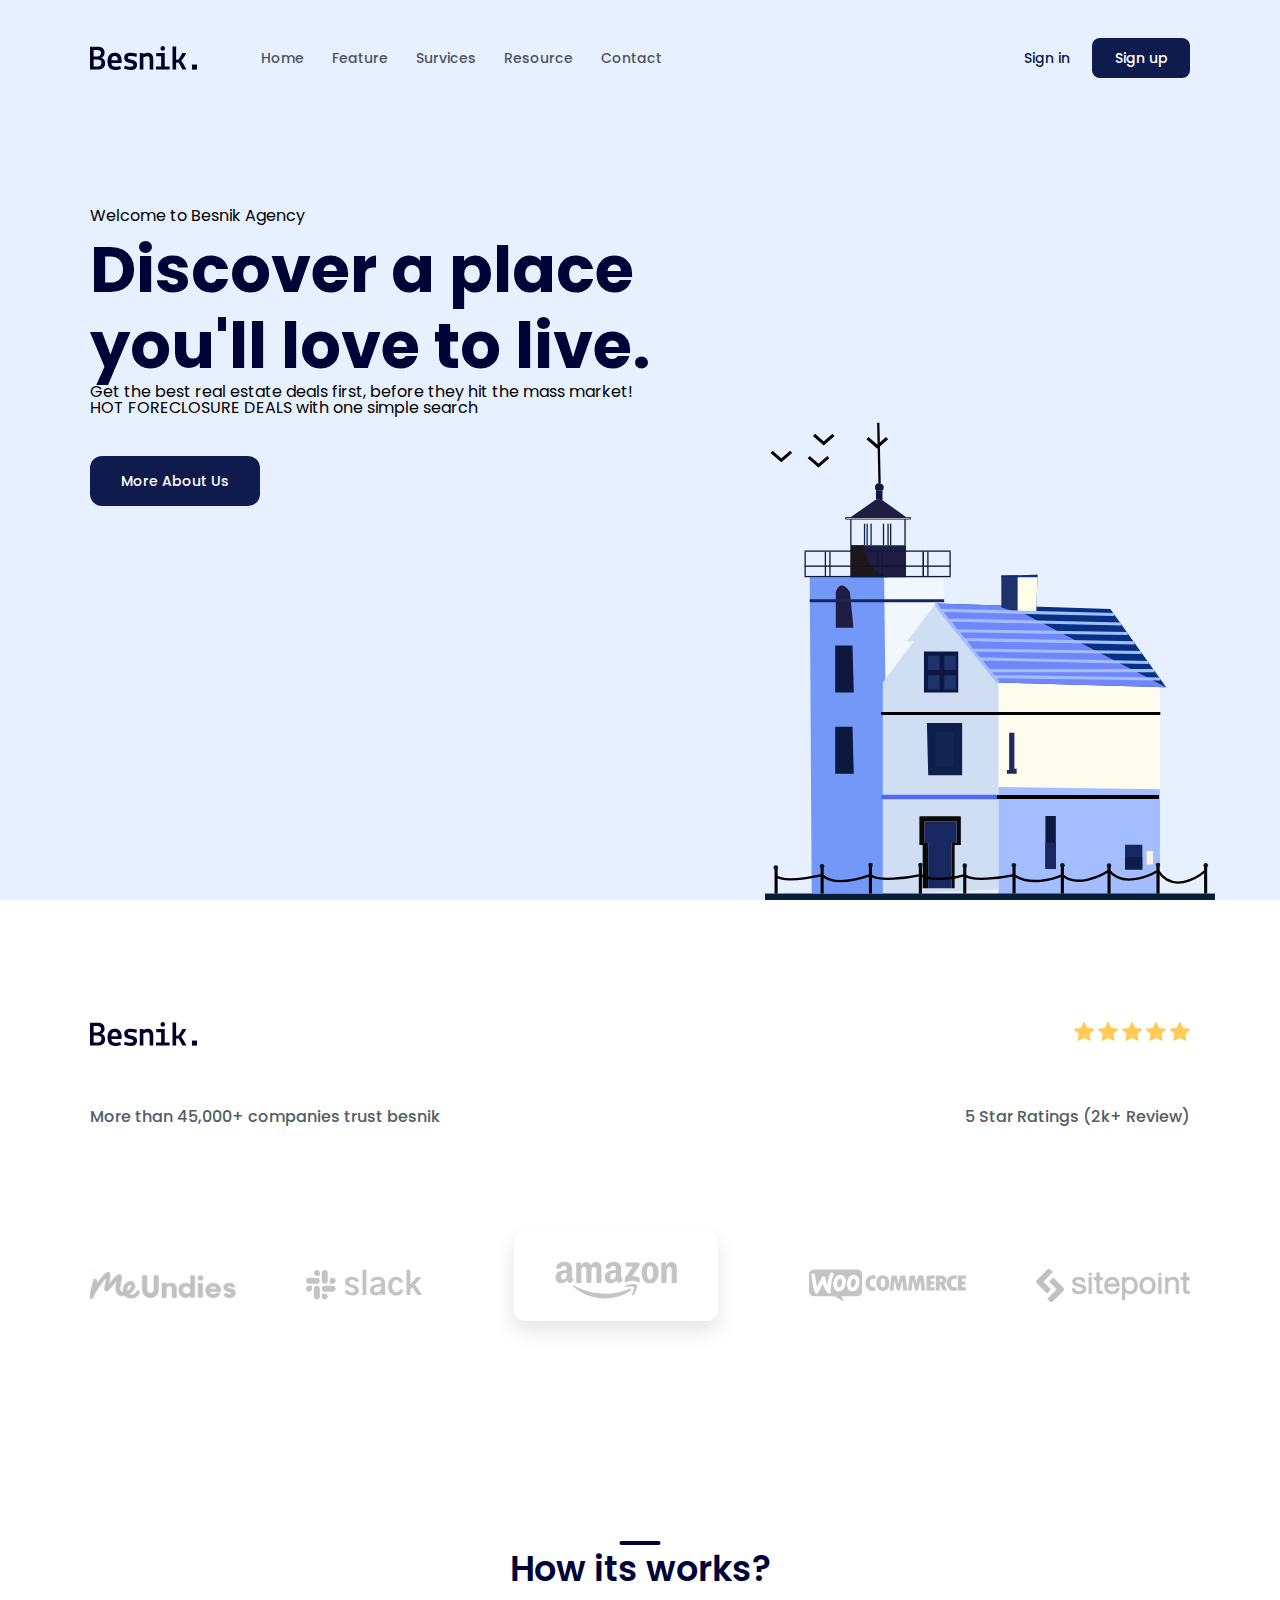
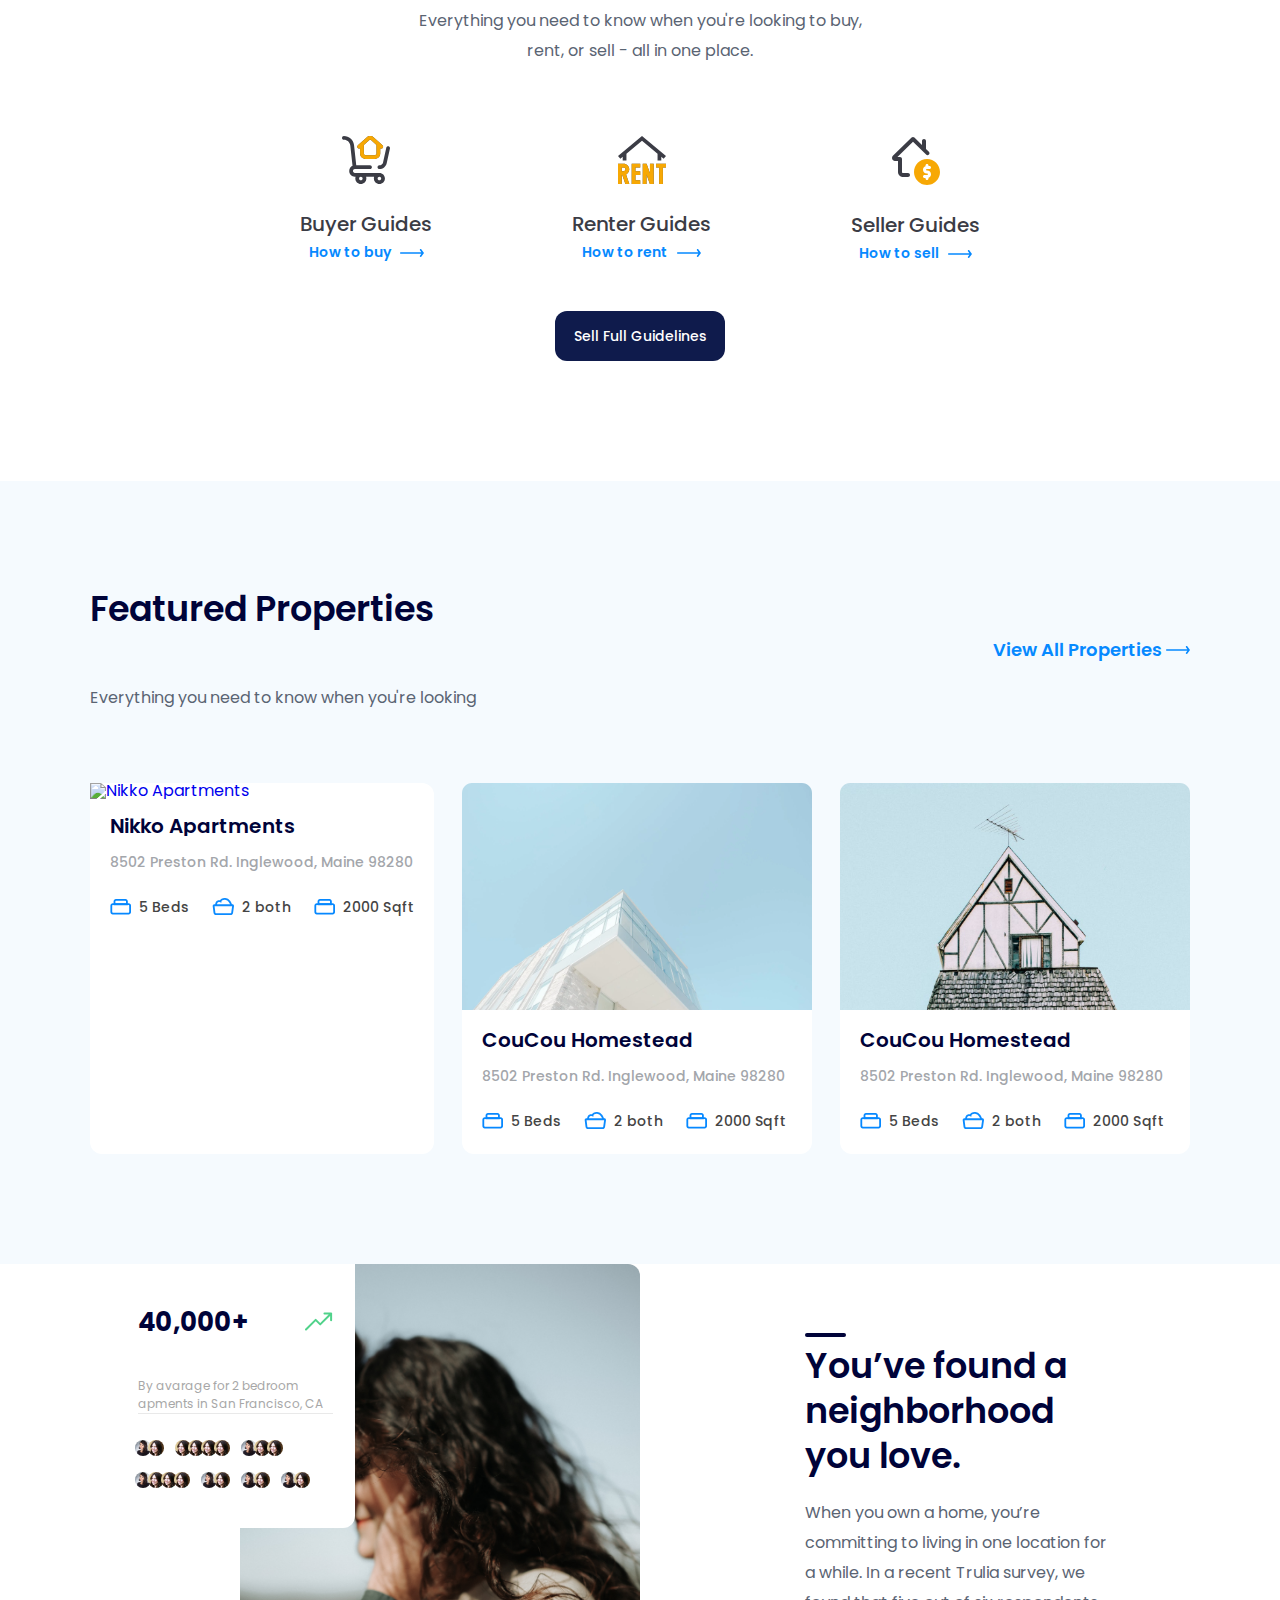
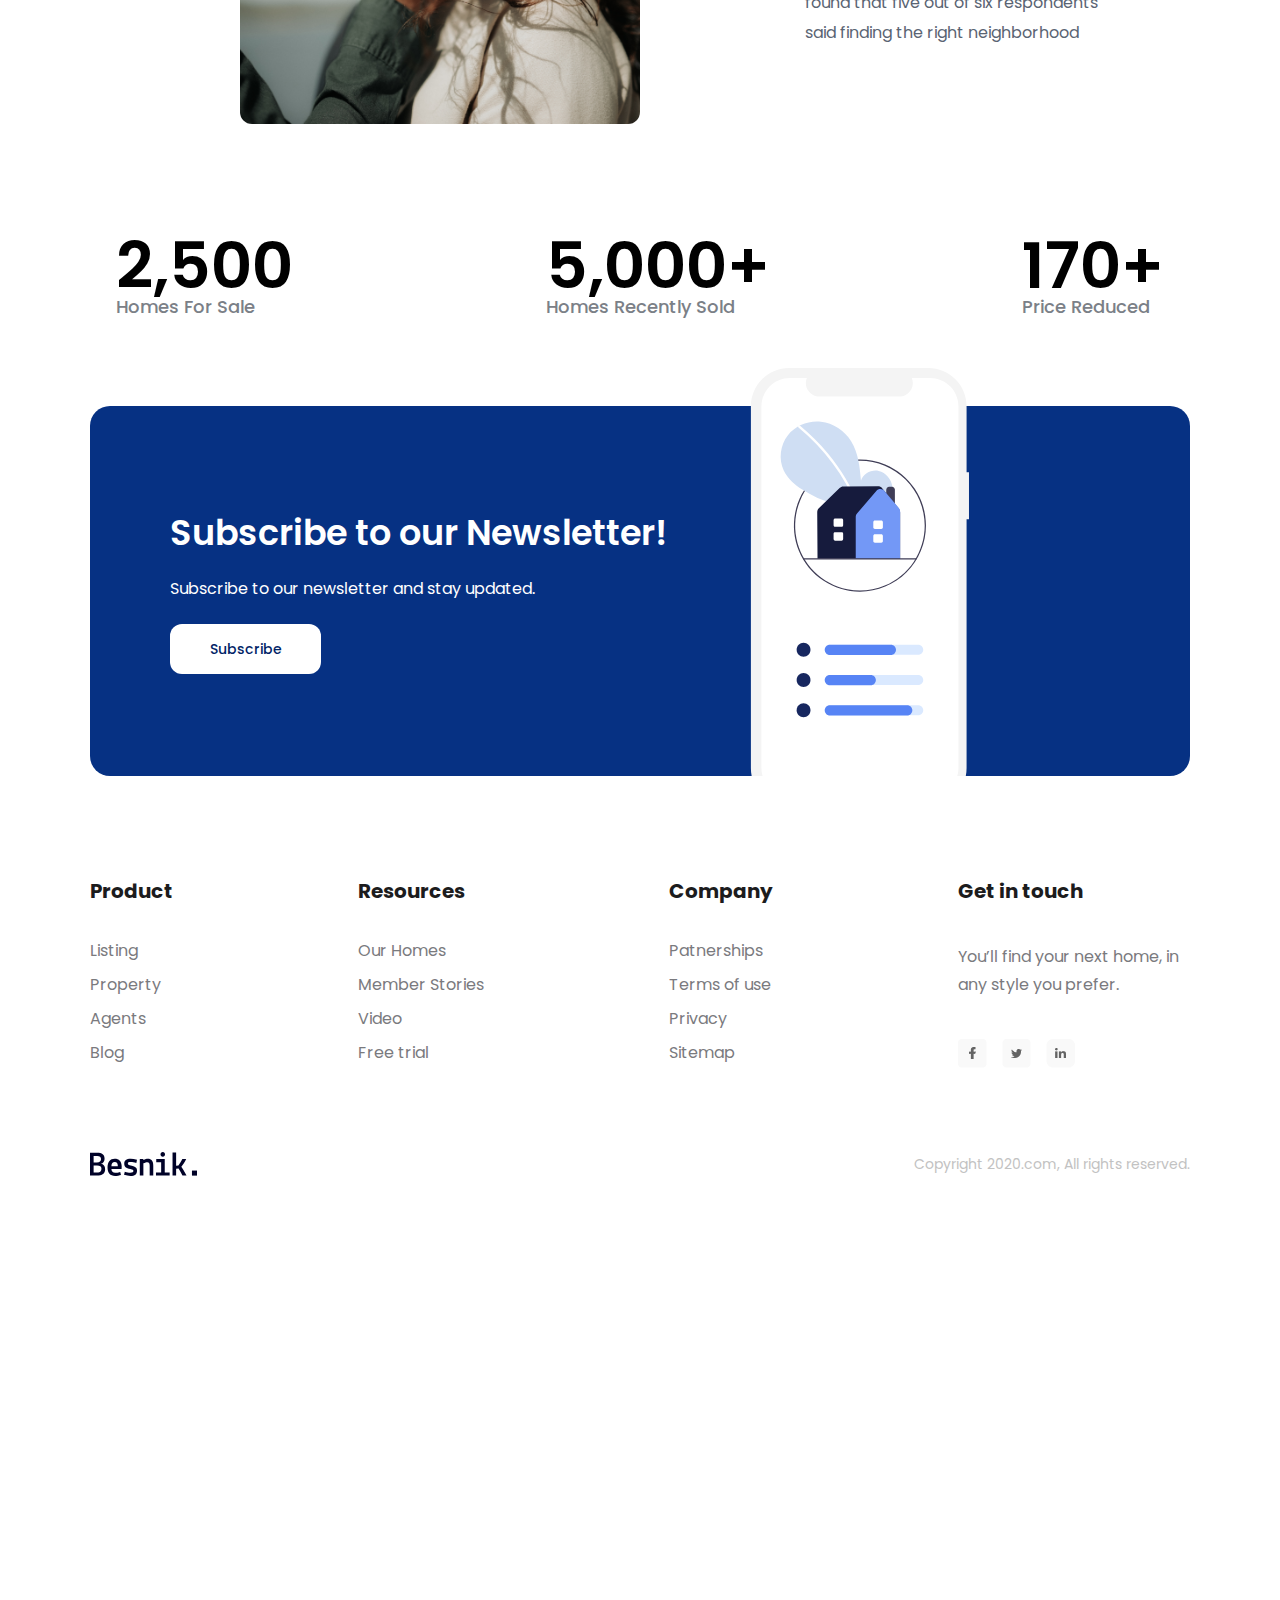
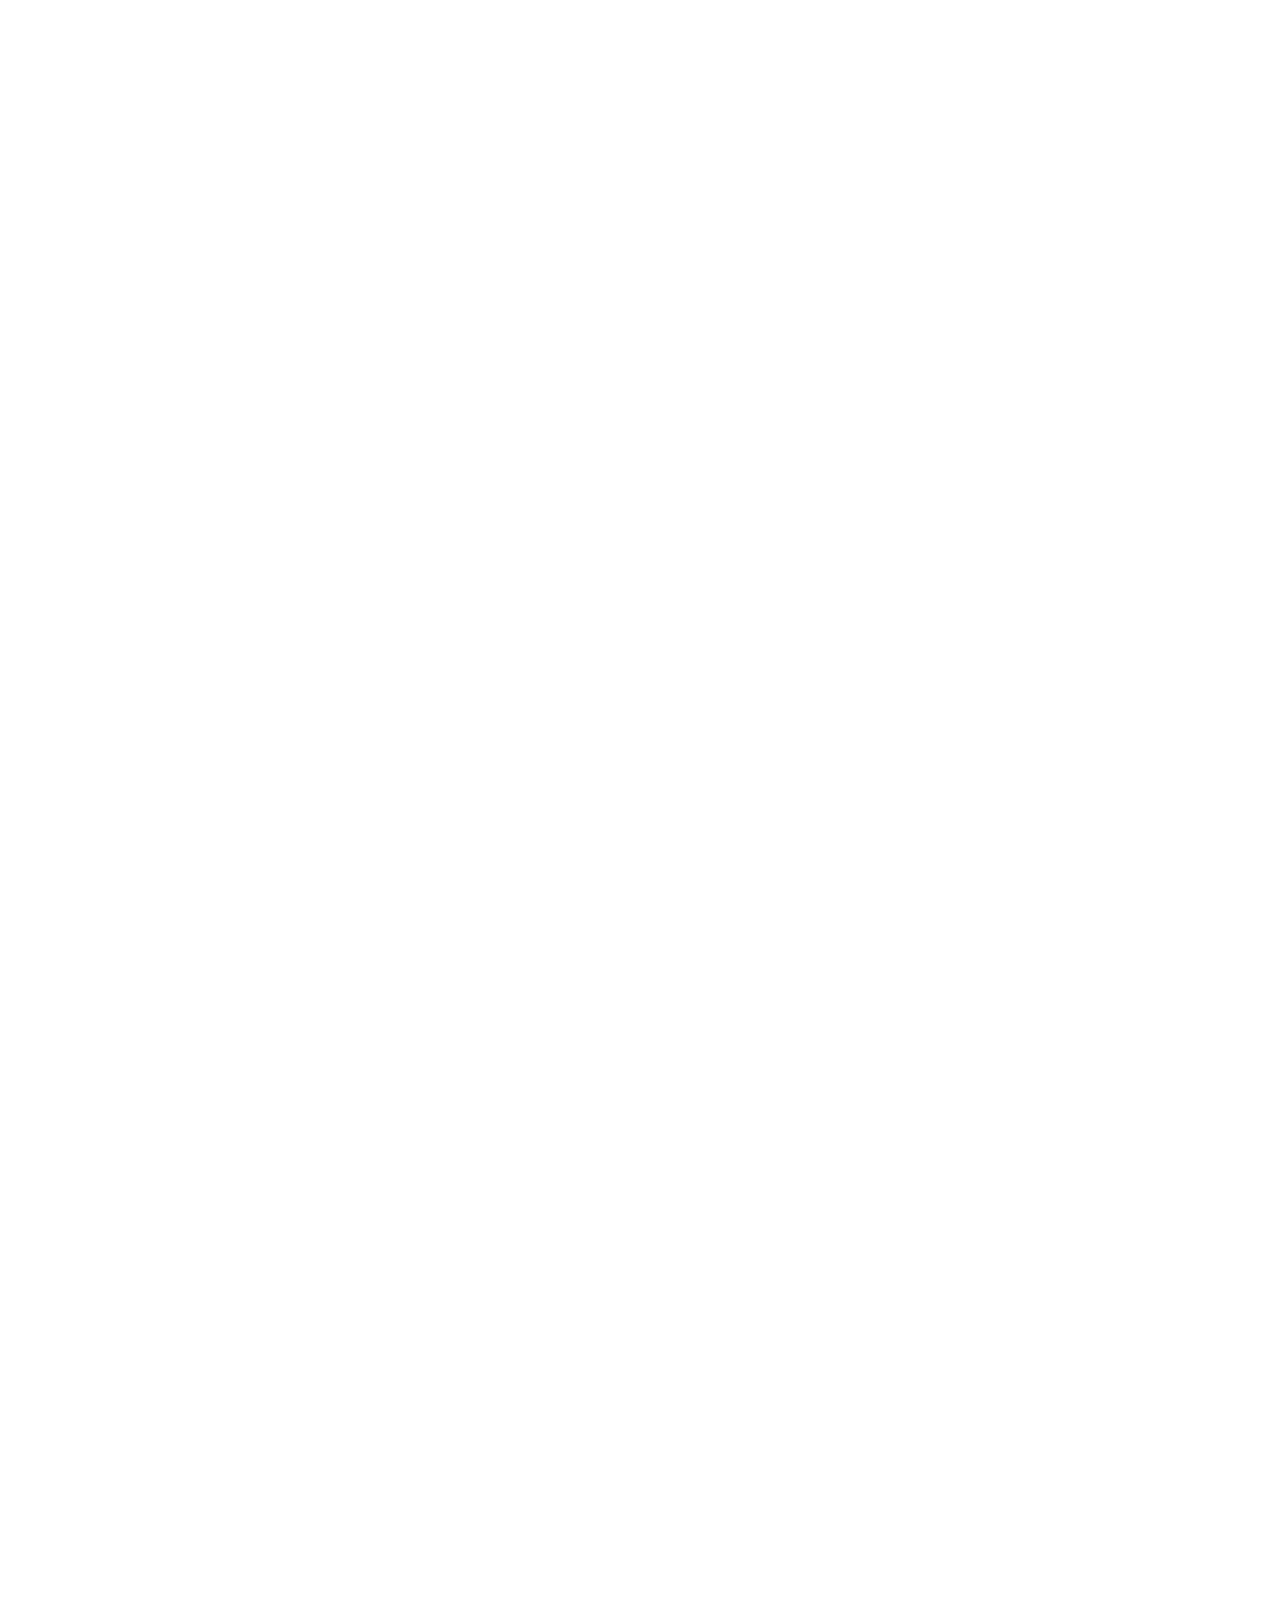
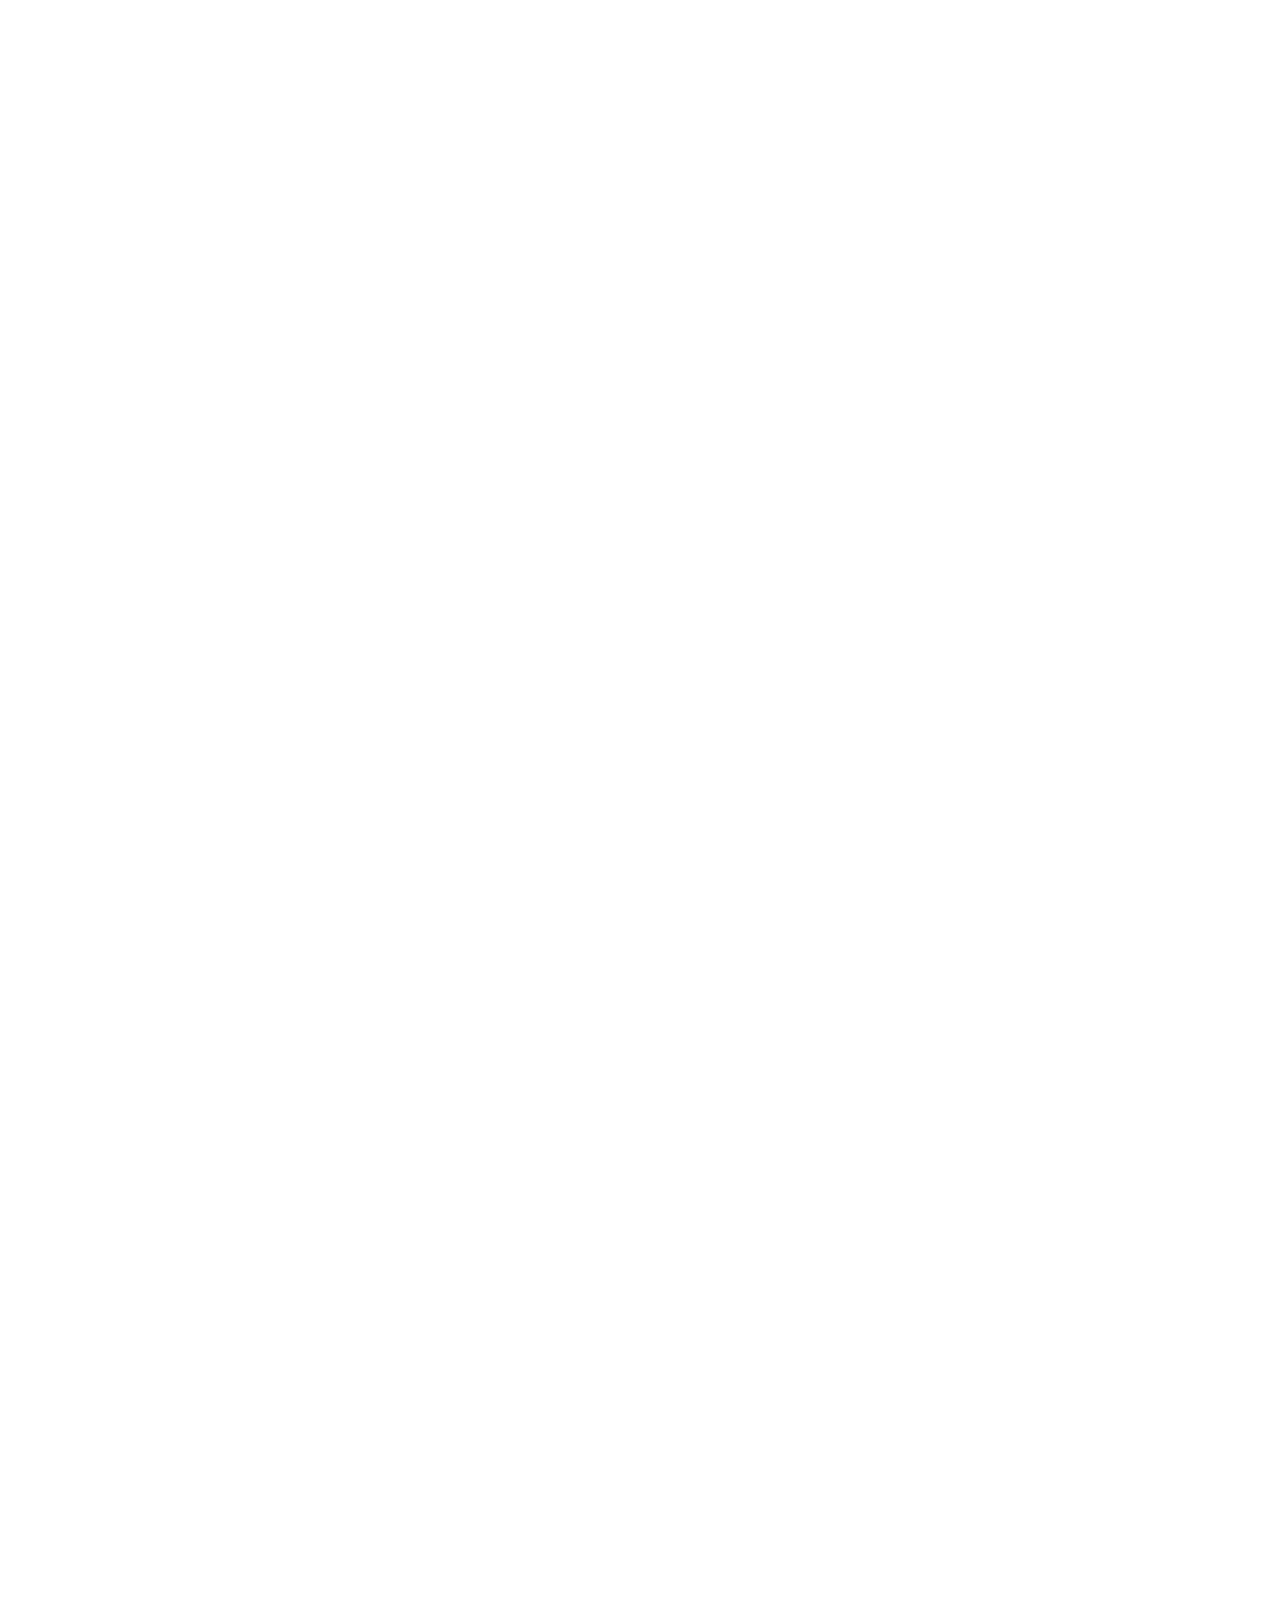
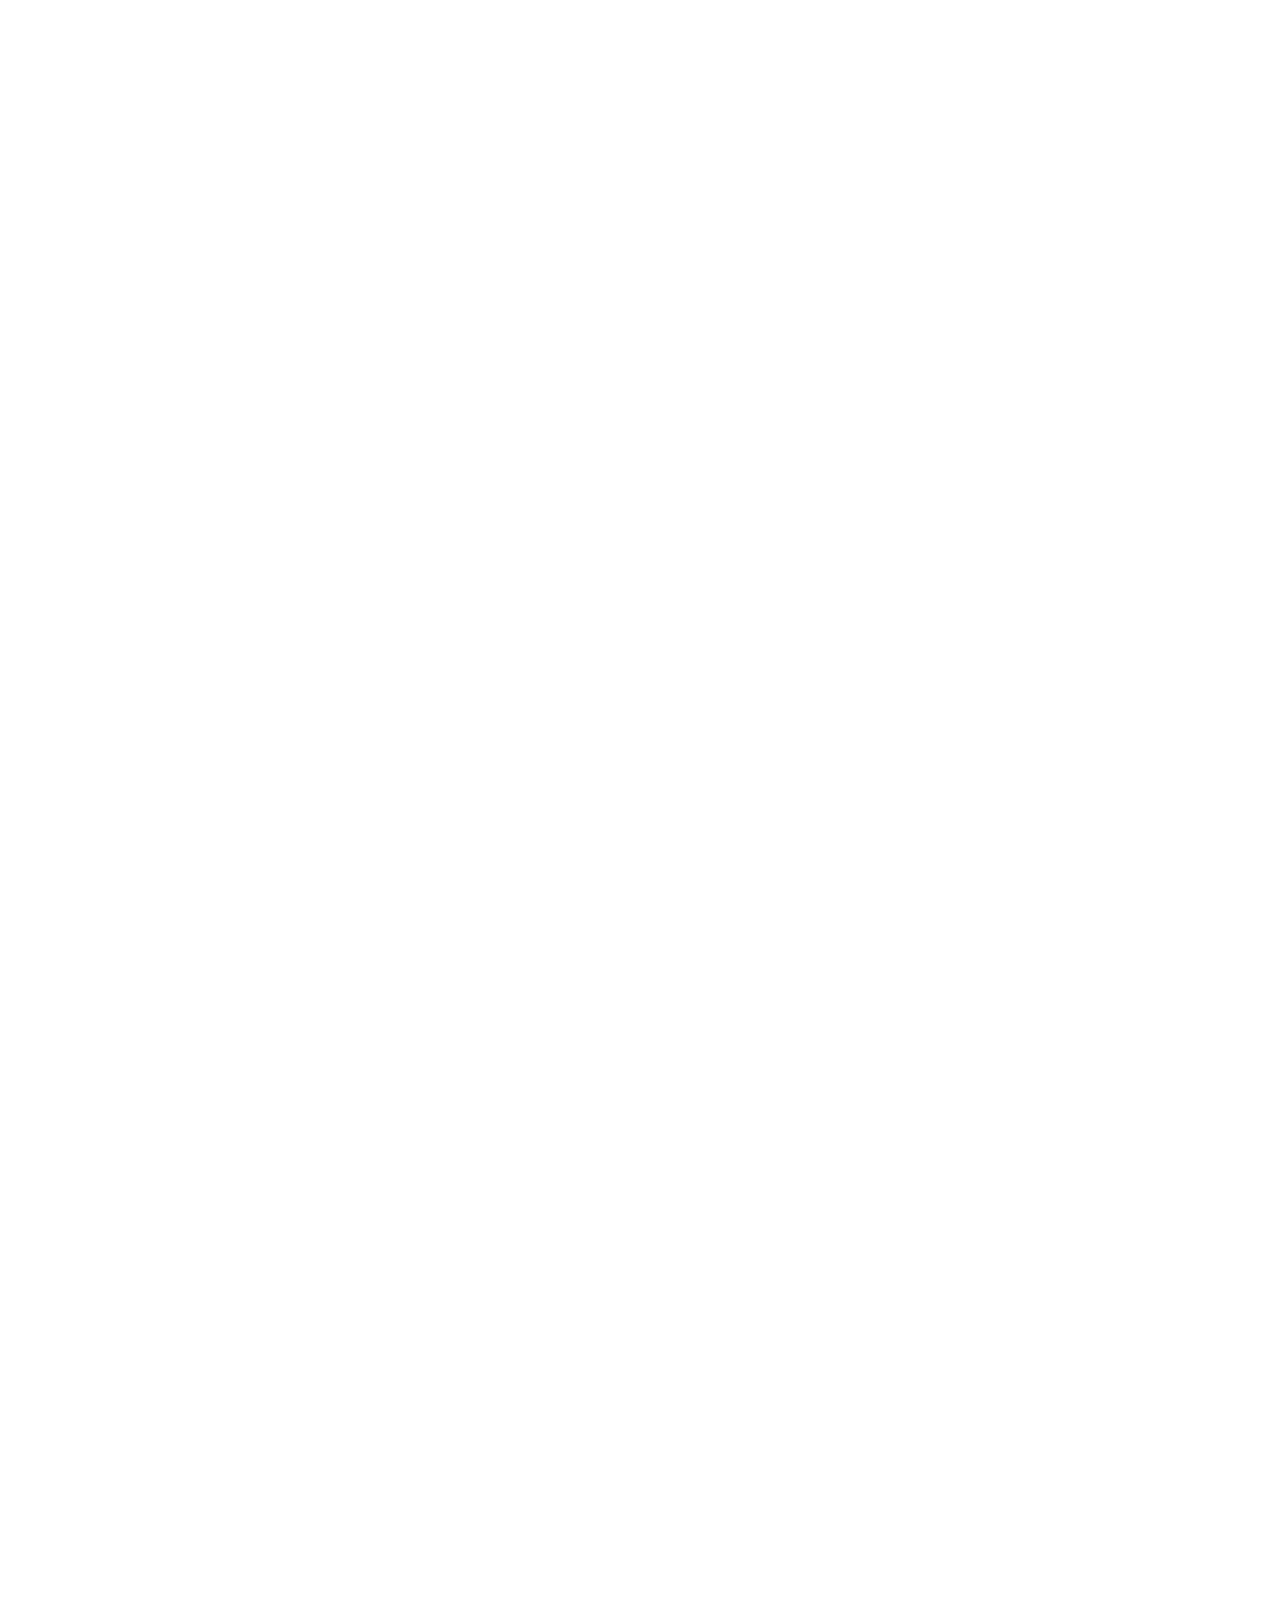
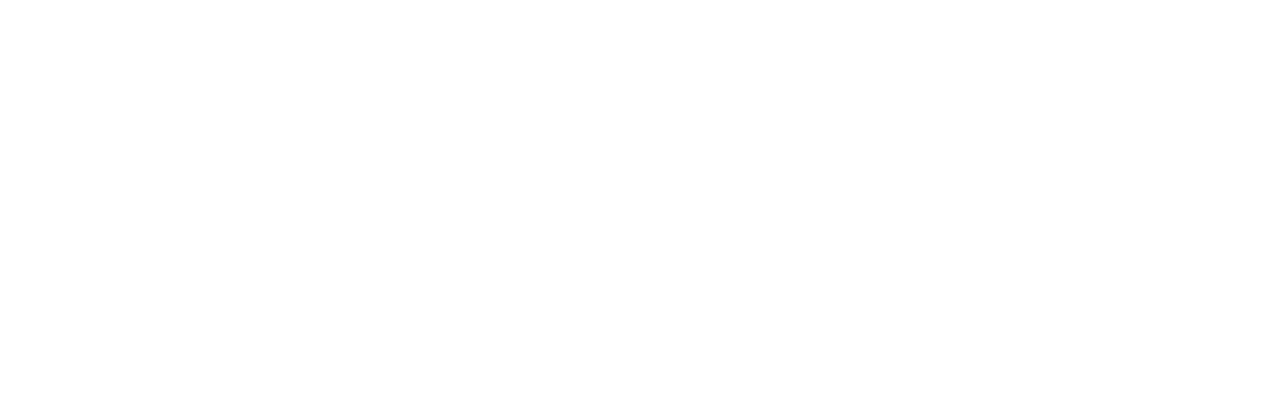
==== index.html @ e4530c98 "first commit" ====
<!DOCTYPE html>
<html lang="en">
  <head>
    <meta charset="UTF-8" />
    <meta name="viewport" content="width=device-width, initial-scale=1.0" />
    <title>F8 project 1</title>
    <link rel="stylesheet" href="./assest/css/reset.css" />
    <link rel="stylesheet" href="./assest/css/styles.css" />
    <!-- <link rel="stylesheet" href="./assest/fonts/stylesheet.css" /> -->
    <link rel="preconnect" href="https://fonts.googleapis.com" />
    <link rel="preconnect" href="https://fonts.gstatic.com" crossorigin />
    <link
      href="https://fonts.googleapis.com/css2?family=Lato:wght@300;400&family=Montserrat:ital,wght@0,400;0,500;0,700;1,400;1,500;1,700&family=Poppins:wght@400;500;600;700&display=swap"
      rel="stylesheet"
    />
  </head>
  <body>
    <main style="height: 10000px">
      <!-- HEDER -->
      <header class="header">
        <div class="content">
          <nav class="navbar">
            <!-- Logo -->
            <img src="./assest/img/Logo.svg" alt="BesNik" />
            <!-- navigation -->
            <ul>
              <li><a href="#!">Home</a></li>
              <li><a href="#!">Feature</a></li>
              <li><a href="#!">Survices</a></li>
              <li><a href="#!">Resource</a></li>
              <li><a href="#!">Contact</a></li>
            </ul>
            <!-- action -->
            <div class="actions">
              <a href="#!" class="action-link">Sign in</a>
              <a href="#!" class="btn action-btn">Sign up</a>
            </div>
          </nav>
          <div class="hero">
            <div class="info">
              <p class="description" class="sub-title">
                Welcome to Besnik Agency
              </p>
              <h1 class="title">Discover a place you'll love to live.</h1>
              <p class="description" class="desc">
                Get the best real estate deals first, before they hit the mass
                market! HOT FORECLOSURE DEALS with one simple search
              </p>
              <a href="#!" class="btn hero-cta">More About Us</a>
            </div>

            <img
              src="./assest/img/house illustration.svg"
              alt="Discover a place you'll love to live."
              class="hero-img"
            />
          </div>
        </div>
      </header>
      <!-- Clients -->
      <div class="clients">
        <div class="content">
          <div class="row">
            <!-- Logo -->
            <img src="./assest/img/Logo.svg" alt="Bensik" />

            <!-- Star -->
            <div class="stars">
              <img src="./assest/img/Star.png" alt="Star" />
            </div>
          </div>
          <div class="row row-desc">
            <p class="desc">More than 45,000+ companies trust besnik</p>
            <p class="desc">5 Star Ratings (2k+ Review)</p>
          </div>
          <div class="images">
            <img src="./assest/img/logo (1).svg" alt="" />
            <img src="./assest/img/slack.svg" alt="" />
            <img src="./assest/img/logo (2).svg" alt="" />
            <img src="./assest/img/logo (3).svg" alt="" />
            <img src="./assest/img/logo (4).svg" alt="" />
          </div>
        </div>
      </div>
      <!-- Guides -->
      <div class="guides">
        <div class="content">
          <h2 class="sub-title">How its works?</h2>
          <p class="desc">
            Everything you need to know when you're looking to buy, rent, or
            sell - all in one place.
          </p>
          <!-- List Guides -->
          <ul class="list-guide"> 
             <li class="guide-item">
               <img class="icon" src="./assest/img/icon.svg" alt="Buyer"></img>
               <h3 class="title">Buyer Guides</h3>
                <a href="#!" class="link">
                  <span>How to buy</span>
                  <img src="./assest/img/Vector.svg" alt="Vector" class="arrow">
                </a>
             </li>
             <li class="guide-item">
              <img class="icon" src="./assest/img/icon (2).svg" alt="Rental"></img>
              <h3 class="title">Renter Guides</h3>
               <a href="#!" class="link">
                 <span>How to rent</span>
                 <img src="./assest/img/Vector.svg" alt="Vector" class="arrow">
               </a>
            </li>
            <li class="guide-item">
              <img class="icon" src="./assest/img/icon (3).svg" alt="Seller"></img>
              <h3 class="title">Seller Guides</h3>
               <a href="#!" class="link">
                 <span>How to sell</span>
                 <img src="./assest/img/Vector.svg" alt="Vector" class="arrow">
               </a>
            </li>
          </ul>

           <div class="guide-cta">
            <a href="#!" class="btn">Sell Full Guidelines</a>
           </div>
        </div>
      </div>
      <!-- Feature -->
      <div class="featured">
        <div class="content">
          <header>
            <h2 class="sub-title">Featured Properties</h2>
            <div class="row">
              <p class="desc">Everything you need to know when you're looking</p>
              <a href="#!" class="link">
                <span>View All Properties</span>
                <img src="./assest/img/Vector.svg" alt="" class="arrow">
              </a>
            </div>
          </header>
          

          <div class="list">
            <!-- featured item 1 -->
            <div class="item">
              <a href="#!">
                <img src="./assest/img/nikko.svg" alt="Nikko Apartments" class="thumb">
              </a>
            
              <div class="body">
                <h3 class="title">
                  <a href="#!">Nikko Apartments</a>
                </h3>
                <p class="desc">8502 Preston Rd. Inglewood, Maine 98280</p>
                <div class="info">
                  <img src="./assest/img/iconnikko.svg" alt="" class="icon">
                  <span class="label">5 Beds</span>

                  <img src="./assest/img/both.svg" alt="" class="icon">
                  <span class="label">2 both</span>

                  <img src="./assest/img/iconnikko.svg" alt="" class="icon">
                  <span class="label">2000 Sqft </span>
                </div>
              </div>
            </div>

            <!-- featured item 2-->
            <div class="item">
                <a href="#!"> 
                  <img src="./assest/img/coucou.svg" alt="CouCou Homestead" class="thumb">
                </a>
               
                <div class="body">
                  <h3 class="title">
                    <a href="#!">CouCou Homestead</a>
                  </h3>
                  <p class="desc">8502 Preston Rd. Inglewood, Maine 98280</p>
                  <div class="info">
                    <img src="./assest/img/iconnikko.svg" alt="" class="icon">
                    <span class="label">5 Beds</span>
  
                    <img src="./assest/img/both.svg" alt="" class="icon">
                    <span class="label">2 both</span>
  
                    <img src="./assest/img/iconnikko.svg" alt="" class="icon">
                    <span class="label">2000 Sqft </span>
                  </div>
                </div>
            </div>
            
             <!-- featured item 3-->
             <div class="item">
             <a href="#!">
              <img src="./assest/img/lavis.svg" alt="Lavis 18 Residence" class="thumb">
             </a>
              <div class="body">
                <h3 class="title">
                  <a href="#!">CouCou Homestead</a>
                </h3>
                <p class="desc">8502 Preston Rd. Inglewood, Maine 98280</p>
                <div class="info">
                  <img src="./assest/img/iconnikko.svg" alt="" class="icon">
                  <span class="label">5 Beds</span>

                  <img src="./assest/img/both.svg" alt="" class="icon">
                  <span class="label">2 both</span>

                  <img src="./assest/img/iconnikko.svg" alt="" class="icon">
                  <span class="label">2000 Sqft </span>
                </div>
              </div>
          </div>
          </div>
        </div>
      </div> 
      <!-- Stats -->
      <div class="stats">
        <div class="content">
          <div class="row">
            <div class="img-block">
              <img class="image"src="./assest/img/imgstats.jpg" alt="">

              <!-- Trend -->
               <div class="stats-trend">
                <div class="row">
                  <strong class="value">40,000+</strong>
                  <img src="./assest/img/Vector 120.svg" alt="" class="icon">
                </div>
                <p class="desc">By avarage for 2 bedroom apments in San Francisco, CA</p>
                <div class="separate"></div>
                <div class="avatar-block">
                  <div class="avatar-group">
                    <img src="./assest/img/avt1.jpg" alt="" class="avatar">
                    <img src="./assest/img/avt2.jpg" alt="" class="avatar">
                  </div>
                  <div class="avatar-group">
                    <img src="./assest/img/avt2.jpg" alt="" class="avatar">
                    <img src="./assest/img/avt2.jpg" alt="" class="avatar">
                    <img src="./assest/img/avt2.jpg" alt="" class="avatar">
                    <img src="./assest/img/avt2.jpg" alt="" class="avatar">
                  </div>
                  <div class="avatar-group">
                    <img src="./assest/img/avt1.jpg" alt="" class="avatar">
                    <img src="./assest/img/avt2.jpg" alt="" class="avatar">
                    <img src="./assest/img/avt2.jpg" alt="" class="avatar">
                  </div>
                  <div class="avatar-group">
                    <img src="./assest/img/avt1.jpg" alt="" class="avatar">
                    <img src="./assest/img/avt2.jpg" alt="" class="avatar">
                    <img src="./assest/img/avt2.jpg" alt="" class="avatar">
                    <img src="./assest/img/avt2.jpg" alt="" class="avatar">
                  </div>
                  <div class="avatar-group">
                    <img src="./assest/img/avt1.jpg" alt="" class="avatar">
                    <img src="./assest/img/avt2.jpg" alt="" class="avatar">
                  </div>
                  <div class="avatar-group">
                    <img src="./assest/img/avt1.jpg" alt="" class="avatar">
                    <img src="./assest/img/avt2.jpg" alt="" class="avatar">
                  </div>
                  <div class="avatar-group">
                    <img src="./assest/img/avt1.jpg" alt="" class="avatar">
                    <img src="./assest/img/avt2.jpg" alt="" class="avatar">
                  </div>

                </div>
               </div>
            </div>
            <div class="info">
              <h2 class="sub-title">You’ve found a neighborhood you love.</h2>
              <p class="desc">When you own a home, you’re committing to living in one location for a while. In a recent Trulia survey, we found that five out of six respondents said finding the right neighborhood </p>
            </div>
          </div>
          <div class="row row-qty">
            <div class="qty-item">
              <strong class="qty">2,500</strong>
              <p class="qty-desc">Homes For Sale</p>
            </div>
            <div class="qty-item">
              <strong class="qty">5,000+</strong>
              <p class="qty-desc">Homes Recently Sold</p>
            </div>
            <div class="qty-item">
              <strong class="qty">170+</strong>
              <p class="qty-desc">Price Reduced</p>
            </div>
          </div>
        </div>
      </div>

      <!-- Subscription -->
      <div class="subscription">
        <div class="content">
          <div class="body">
            <div class="info">
              <h2 class="sub-title">Subscribe to our Newsletter!</h2>
              <p class="desc">Subscribe to our newsletter and stay updated.</p>
              <a href="" class="btn">Subscribe</a>
            </div>
            <img src="./assest/img/subscribeimg.svg" alt="" class="image">
          </div>
        </div>
      </div>
       
      <!-- Footer -->
      <footer class="footer">
        <div class="content">
          <div class="row row-top">
            <div class="column">
              <h3 class="heading">Product</h3>
              <ul class="list">
                <li class="item">
                  <a href="">Listing</a>
                </li>
                <li class="item">
                  <a href="">Property</a>
                </li>
                <li class="item">
                  <a href="">Agents</a>
                </li>
                <li class="item">
                  <a href="">Blog</a>
                </li>
              </ul>
            </div>
            <div class="column">
              <h3 class="heading">Resources</h3>
              <ul class="list">
                <li class="item">
                  <a href="">Our Homes</a>
                </li>
                <li class="item">
                  <a href="">Member Stories</a>
                </li>
                <li class="item">
                  <a href="">Video</a>
                </li>
                <li class="item">
                  <a href="">Free trial</a>
                </li>
              </ul>
            </div>
            <div class="column">
              <h3 class="heading">Company</h3>
              <ul class="list">
                <li class="item">
                  <a href="">Patnerships</a>
                </li>
                <li class="item">
                  <a href="">Terms of use</a>
                </li>
                <li class="item">
                  <a href="">Privacy</a>
                </li>
                <li class="item">
                  <a href="">Sitemap</a>
                </li>
              </ul>
            </div>
            <div class="column">
              <h3 class="heading">Get in touch</h3>
              <p class="desc">You’ll find your next home, in any style you prefer.</p>
              <div class="social">
                <a href="" class="social-link">
                  <img src="./assest/img/social icon.png" alt="">
                </a>
                </a>
              </div>
            </div>
          </div>
          <div class="row row-bottom">
            <img src="./assest/img/Logo.svg" alt="" class="logo">
            <p class="copyright">Copyright 2020.com, All rights reserved.</p>
          </div>
        </div>
      </footer>
    </main>
  </body>
</html>
---- assest/css/styles.css ----
* {
  box-sizing: border-box;
}
html {
  font-size: 62.5%;
}
body {
  font-size: 1.6rem;
  font-family: "Poppins", sans-serif;
}
/* COMMON */
.content {
  width: 1100px;
  margin-left: auto;
  margin-right: auto;
  max-width: 100%;
}

a {
  text-decoration: none;
}
.btn {
  display: inline-block;
  min-width: 98px;
  border-radius: 12px;
  background: #0f1b4c;
  font-size: 1.4rem;
  font-weight: 500;
  color: #fff;
  text-align: center;
  padding: 18px 16px;
}
/* HEADER */
.header {
  background: #e6f0ff;
  height: 100vh;
  position: relative;
}

.navbar {
  display: flex;
  align-items: center;
  padding-top: 38px;
}

.navbar ul {
  display: flex;
  margin-left: 50px;
}

.navbar .actions {
  margin-left: auto;
}

.navbar ul a {
  color: #4f5361;
  font-size: 1.4rem;
  font-weight: 500;
  padding: 8px 14px;
}

.navbar .action-link {
  color: #0f1b4c;
  font-size: 1.4rem;
  font-weight: 500;
}

.navbar .action-btn {
  padding: 13px 16px;
  margin-left: 18px;
  border-radius: 8px;
}

.hero {
  margin-top: 130px;
}

.hero .sub-title {
  color: #687690;
  font-size: 1.8rem;
  font-weight: 500;
  letter-spacing: 0.01rem;
  line-height: 1.5;
}

.hero .title {
  margin-top: 8px;
  font-weight: 700;
  font-size: 6.4rem;
  line-height: 1.19;
  color: #000336;
}

.hero .info {
  width: 51%;
}

.hero .desc {
  margin-top: 30px;
  color: #5a6473;
  font-size: 1.8rem;
  font-weight: 400;
  line-height: 1.78; /* 177.778% */
}

.hero-cta {
  min-width: 170px;
  margin-top: 40px;
}

.hero-img {
  position: absolute;
  right: 65px;
  bottom: 0;
  width: 450px;
}

/* ========= Clients ======= */
.clients {
  margin-top: 122px;
}

.clients .row {
  display: flex;
  justify-content: space-between;
}

.clients .desc {
  color: #535d62;
  font-size: 1.6rem;
  font-weight: 500;
  line-height: 1.25rem; /* 125% */
}

.clients .row-desc {
  margin-top: 23px;
}

.clients .images {
  display: flex;
  justify-content: space-between;
  margin-top: 96px;
}

/*================== GUIDES */
.guides {
  margin-top: 200px;
}

.guides .sub-title {
  position: relative;
  color: #000339;
  font-size: 35px;
  font-weight: 600;
  line-height: 1;
  text-align: center;
}
.guides .sub-title::before {
  position: absolute;
  content: "";
  display: inline-block;
  width: 41px;
  height: 4px;
  background: #000339;
  border-radius: 12px;
  top: -10px;
  left: 50%;
  transform: translateX(-50%);
}
.guides .desc {
  width: 459px;
  max-width: 100%;
  margin: 20px auto 0;
  color: #5a6473;
  font-size: 1.6rem;
  font-weight: 400;
  line-height: 1.88; /* 187.5% */
  text-align: center;
}

.list-guide {
  display: flex;
  justify-content: center;
  margin-top: 70px;
}

.guide-item {
  margin: 0 70px;
  text-align: center;
}

.guide-item .title {
  margin-top: 26px;
  color: #3b3c45;
  text-align: center;
  font-size: 20px;
  font-weight: 500;
  line-height: 22px; /* 110% */
}

.guide-item .link {
  display: inline-block;
  margin-top: 10px;
  color: #0689ff;
  font-size: 14px;
  font-weight: 600;
}

.guide-item .arrow {
  margin-left: 6px;
}

.guide-cta {
  display: flex;
  justify-content: center;
  margin-top: 50px;
}

.guide-cta .btn {
  min-width: 170px;
}

/* FEATURED */

.featured {
  margin-top: 120px;
  padding: 110px 0;
  background: #f5fafe;
}

.featured .item {
  background: #fff;
  border-radius: 12px;
}
.featured .sub-title {
  color: #000339;
  font-size: 35px;
  font-weight: 600;
  line-height: 1;
}

.featured .row {
  display: flex;
  justify-content: space-between;
  margin-top: 15px;
}

.featured .desc {
  color: #5a6473;
  font-size: 16px;
  font-weight: 400;
  line-height: 30px; /* 187.5% */
}

.featured .link {
  color: #0689ff;
  font-size: 18px;
  font-weight: 600;
}

.featured .link .arrow {
  position: relative;
  top: -2px;
}

.featured .list {
  margin-top: 70px;
  display: flex;
  justify-content: space-between;
}

.featured .item .body {
  padding: 17px 20px 24px;
}

.featured .item .title a {
  color: #000339;
  font-size: 20px;
  font-weight: 600;
  line-height: 1; /* 100% */
  display: -webkit-box; /*dau 3 cham*/
  -webkit-line-clamp: 2;
  -webkit-box-vertical: vertical;
  overflow: hidden;
}

.featured .item .desc {
  margin-top: 11px;
  color: #a3a6ab;
  font-size: 1.4rem;
  font-weight: 500;
  display: -webkit-box;
  -webkit-line-clamp: 3;
  -webkit-box-vertical: vertical;
  overflow: hidden;
  word-break: break-all;
}

.featured .item .info {
  display: flex;
  align-items: center;
  margin-top: 21px;
}

.featured .item .label {
  color: #444;
  font-size: 14px;
  font-weight: 500;
  letter-spacing: 0.01em;
  margin-left: 8px;
}

.featured .item .icon {
  margin-left: 23px;
}
.featured .item .icon:first-child {
  margin-left: 0;
}

/* Státs */

.stats .row {
  display: flex;
}

.stats .content {
  width: 1048px;
}

.stats .img-block,
.stats .info {
  width: 50%;
}
.stats .img-block {
  position: relative;
}
.stats-trend {
  position: absolute;
  top: 0;
  left: 0;
  width: 239px;
  padding: 45px 22px 40px;
  border-radius: 0px 0px 12px 12px;
  background: #fff;
}

.stats .avatar-block {
  display: flex;
  flex-wrap: wrap;
  margin-top: 26px;
  gap: 16px 14px;
}
.stats .avatar-group {
  display: flex;
}
.stats .avatar {
  width: 16px;
  height: 16px;
  margin-left: -3px;
  object-fit: cover;
  border-radius: 50%;
}
.stats .img-block .image {
  display: block;
  margin-left: auto;
  width: 400px;
  height: 460px;
  object-fit: cover;
  border-radius: 12px;
}

.stats .info {
  padding: 79px 0 0 165px;
}

.stats .sub-title {
  position: relative;
  color: #000339;
  font-size: 35px;
  font-weight: 600;
  line-height: 45px; /* 128.571% */
  width: 269px;
}

.stats .sub-title::before {
  position: absolute;
  top: -10px;
  left: 0;
  content: "";
  display: block;
  width: 41px;
  height: 4px;
  border-radius: 12px;
  background: #000339;
}

.stats .info .desc {
  margin-top: 20px;
  color: #5a6473;
  font-size: 16px;
  font-weight: 400;
  line-height: 30px;
  width: 309px;
}

.stats-trend .value {
  color: #000339;
  font-size: 26px;
  font-weight: 700;
  letter-spacing: 0.26px;
}

.stats-trend .icon {
  margin-left: auto;
}

.stats-trend .desc {
  color: #a7a7a7;
  font-size: 12px;
  font-weight: 400;
  line-height: 18px;
}

.stats-trend .separate {
  height: 1px;
  background: #e9e9e9;
}

.stats .row-qty {
  justify-content: space-between;
  margin-top: 110px;
}

.stats .qty {
  color: #000;
  font-size: 64px;
  font-weight: 600;
}

.stats .qty-desc {
  color: #7b8087;
  font-size: 18px;
  font-weight: 500;
}

/* Subcription */

.subscription {
  margin-top: 90px;
}

.subscription .body {
  height: 370px;
  border-radius: 20px;
  align-items: center;
  background: #063183;
  display: flex;
  position: relative;
}

.subscription .info {
  padding: 0 80px;
  max-width: 100%;
  width: 671px;
}

.subscription .sub-title {
  color: #fff;
  font-size: 35px;
  font-weight: 600;
  line-height: 1.5; /* 100% */
}

.subscription .desc {
  margin-top: 15px;
  color: #fff;
  font-size: 16px;
  font-weight: 400;
  line-height: 30px; /* 187.5% */
}

.subscription .btn {
  min-width: 151px;
  background: #fff;
  color: #002366;
  margin-top: 20px;
}

.subscription .image {
  position: absolute;
  bottom: 0;
  right: 221px;
}

/*footer*/
.footer {
  margin-top: 55px;
  padding: 50px 0 58px;
}

.footer .row {
  display: flex;
}

.footer .row-top {
  gap: 185px;
}

.footer .heading {
  color: #1c1c1d;
  font-size: 20px;
  font-weight: 700;
}

.footer .list,
.desc {
  margin-top: 42px;
}

.footer .item {
  margin-top: 18px;
}

.footer .item a,
.footer .desc {
  color: #7a7a7e;
  font-size: 16px;
  font-weight: 400;
  white-space: nowrap;
}

.footer .desc {
  white-space: normal;
  line-height: 1.75;
}

.footer .social {
  margin-top: 40px;
}

.footer .social-link:hover {
  background: #0689ff;
}

.footer .row-bottom {
  display: flex;
  align-items: center;
  justify-content: space-between;
  margin-top: 81px;
}

.footer .copyright {
  color: #c2c2c2;
  font-size: 14px;
  font-weight: 400;
}
---- assest/fonts/stylesheet.css ----
@font-face {
  font-family: "Poppins";
  src: url("Poppins/Poppins-Black.woff2") format("woff2"),
    url("Poppins/Poppins-Black.woff") format("woff");
  font-weight: 900;
  font-style: normal;
  font-display: swap;
}

@font-face {
  font-family: "Poppins";
  src: url("Poppins/Poppins-Bold.woff2") format("woff2"),
    url("Poppins/Poppins-Bold.woff") format("woff");
  font-weight: bold;
  font-style: normal;
  font-display: swap;
}

@font-face {
  font-family: "Poppins";
  src: url("Poppins/Poppins-BlackItalic.woff2") format("woff2"),
    url("Poppins/Poppins-BlackItalic.woff") format("woff");
  font-weight: 900;
  font-style: italic;
  font-display: swap;
}

@font-face {
  font-family: "Poppins";
  src: url("Poppins/Poppins-ExtraBoldItalic.woff2") format("woff2"),
    url("Poppins/Poppins-ExtraBoldItalic.woff") format("woff");
  font-weight: bold;
  font-style: italic;
  font-display: swap;
}

@font-face {
  font-family: "Poppins";
  src: url("Poppins/Poppins-BoldItalic.woff2") format("woff2"),
    url("Poppins/Poppins-BoldItalic.woff") format("woff");
  font-weight: bold;
  font-style: italic;
  font-display: swap;
}

@font-face {
  font-family: "Poppins";
  src: url("Poppins/Poppins-ExtraBold.woff2") format("woff2"),
    url("Poppins/Poppins-ExtraBold.woff") format("woff");
  font-weight: bold;
  font-style: normal;
  font-display: swap;
}

@font-face {
  font-family: "Poppins";
  src: url("Poppins/Poppins-ExtraLight.woff2") format("woff2"),
    url("Poppins/Poppins-ExtraLight.woff") format("woff");
  font-weight: 200;
  font-style: normal;
  font-display: swap;
}

@font-face {
  font-family: "Poppins";
  src: url("Poppins/Poppins-ExtraLightItalic.woff2") format("woff2"),
    url("Poppins/Poppins-ExtraLightItalic.woff") format("woff");
  font-weight: 200;
  font-style: italic;
  font-display: swap;
}

@font-face {
  font-family: "Poppins";
  src: url("Poppins/Poppins-Italic.woff2") format("woff2"),
    url("Poppins/Poppins-Italic.woff") format("woff");
  font-weight: normal;
  font-style: italic;
  font-display: swap;
}

@font-face {
  font-family: "Poppins";
  src: url("Poppins/Poppins-Light.woff2") format("woff2"),
    url("Poppins/Poppins-Light.woff") format("woff");
  font-weight: 300;
  font-style: normal;
  font-display: swap;
}

@font-face {
  font-family: "Poppins";
  src: url("Poppins/Poppins-Medium.woff2") format("woff2"),
    url("Poppins/Poppins-Medium.woff") format("woff");
  font-weight: 500;
  font-style: normal;
  font-display: swap;
}

@font-face {
  font-family: "Poppins";
  src: url("Poppins/Poppins-LightItalic.woff2") format("woff2"),
    url("Poppins/Poppins-LightItalic.woff") format("woff");
  font-weight: 300;
  font-style: italic;
  font-display: swap;
}

@font-face {
  font-family: "Poppins";
  src: url("Poppins/Poppins-SemiBold.woff2") format("woff2"),
    url("Poppins/Poppins-SemiBold.woff") format("woff");
  font-weight: 600;
  font-style: normal;
  font-display: swap;
}

@font-face {
  font-family: "Poppins";
  src: url("Poppins/Poppins-Regular.woff2") format("woff2"),
    url("Poppins/Poppins-Regular.woff") format("woff");
  font-weight: normal;
  font-style: normal;
  font-display: swap;
}

@font-face {
  font-family: "Poppins";
  src: url("Poppins/Poppins-MediumItalic.woff2") format("woff2"),
    url("Poppins/Poppins-MediumItalic.woff") format("woff");
  font-weight: 500;
  font-style: italic;
  font-display: swap;
}

@font-face {
  font-family: "Poppins";
  src: url("Poppins/Poppins-Thin.woff2") format("woff2"),
    url("Poppins/Poppins-Thin.woff") format("woff");
  font-weight: 100;
  font-style: normal;
  font-display: swap;
}

@font-face {
  font-family: "Poppins";
  src: url("Poppins/Poppins-SemiBoldItalic.woff2") format("woff2"),
    url("Poppins/Poppins-SemiBoldItalic.woff") format("woff");
  font-weight: 600;
  font-style: italic;
  font-display: swap;
}

@font-face {
  font-family: "Poppins";
  src: url("Poppins/Poppins-ThinItalic.woff2") format("woff2"),
    url("Poppins/Poppins-ThinItalic.woff") format("woff");
  font-weight: 100;
  font-style: italic;
  font-display: swap;
}
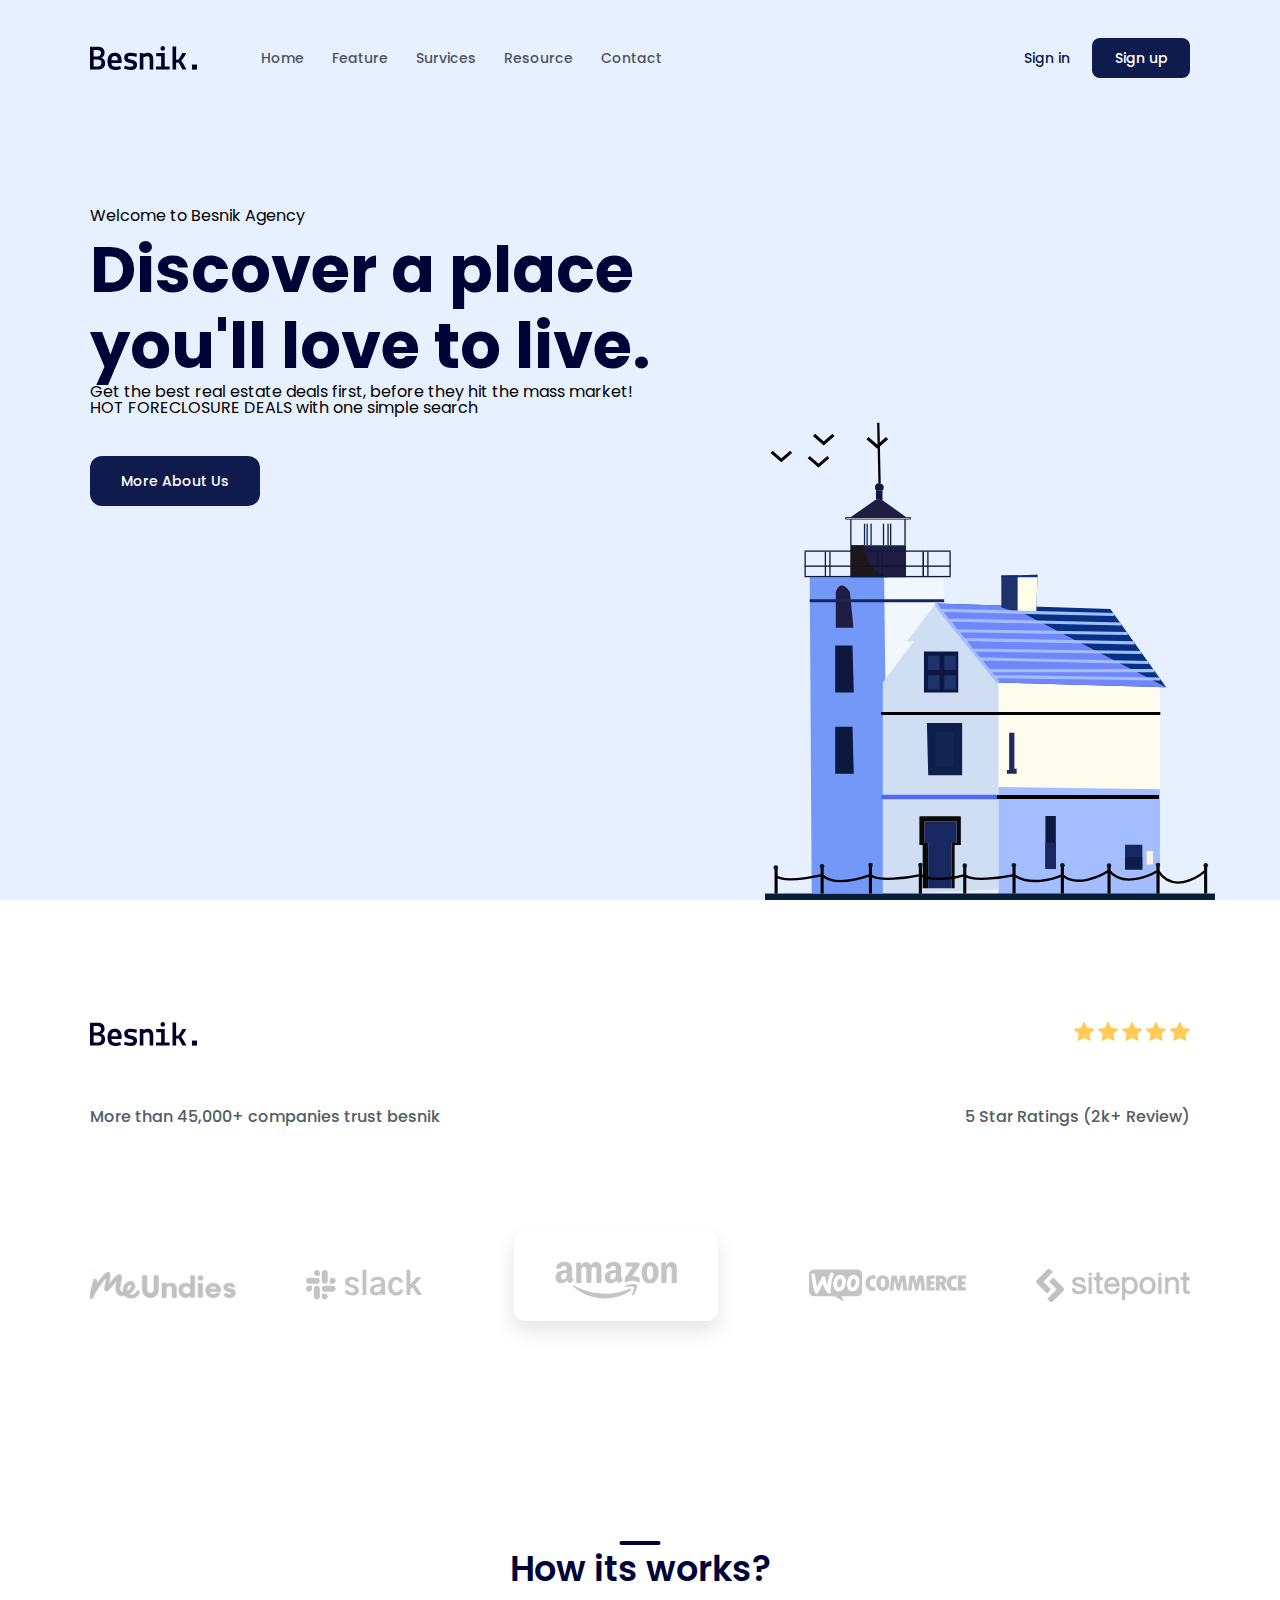
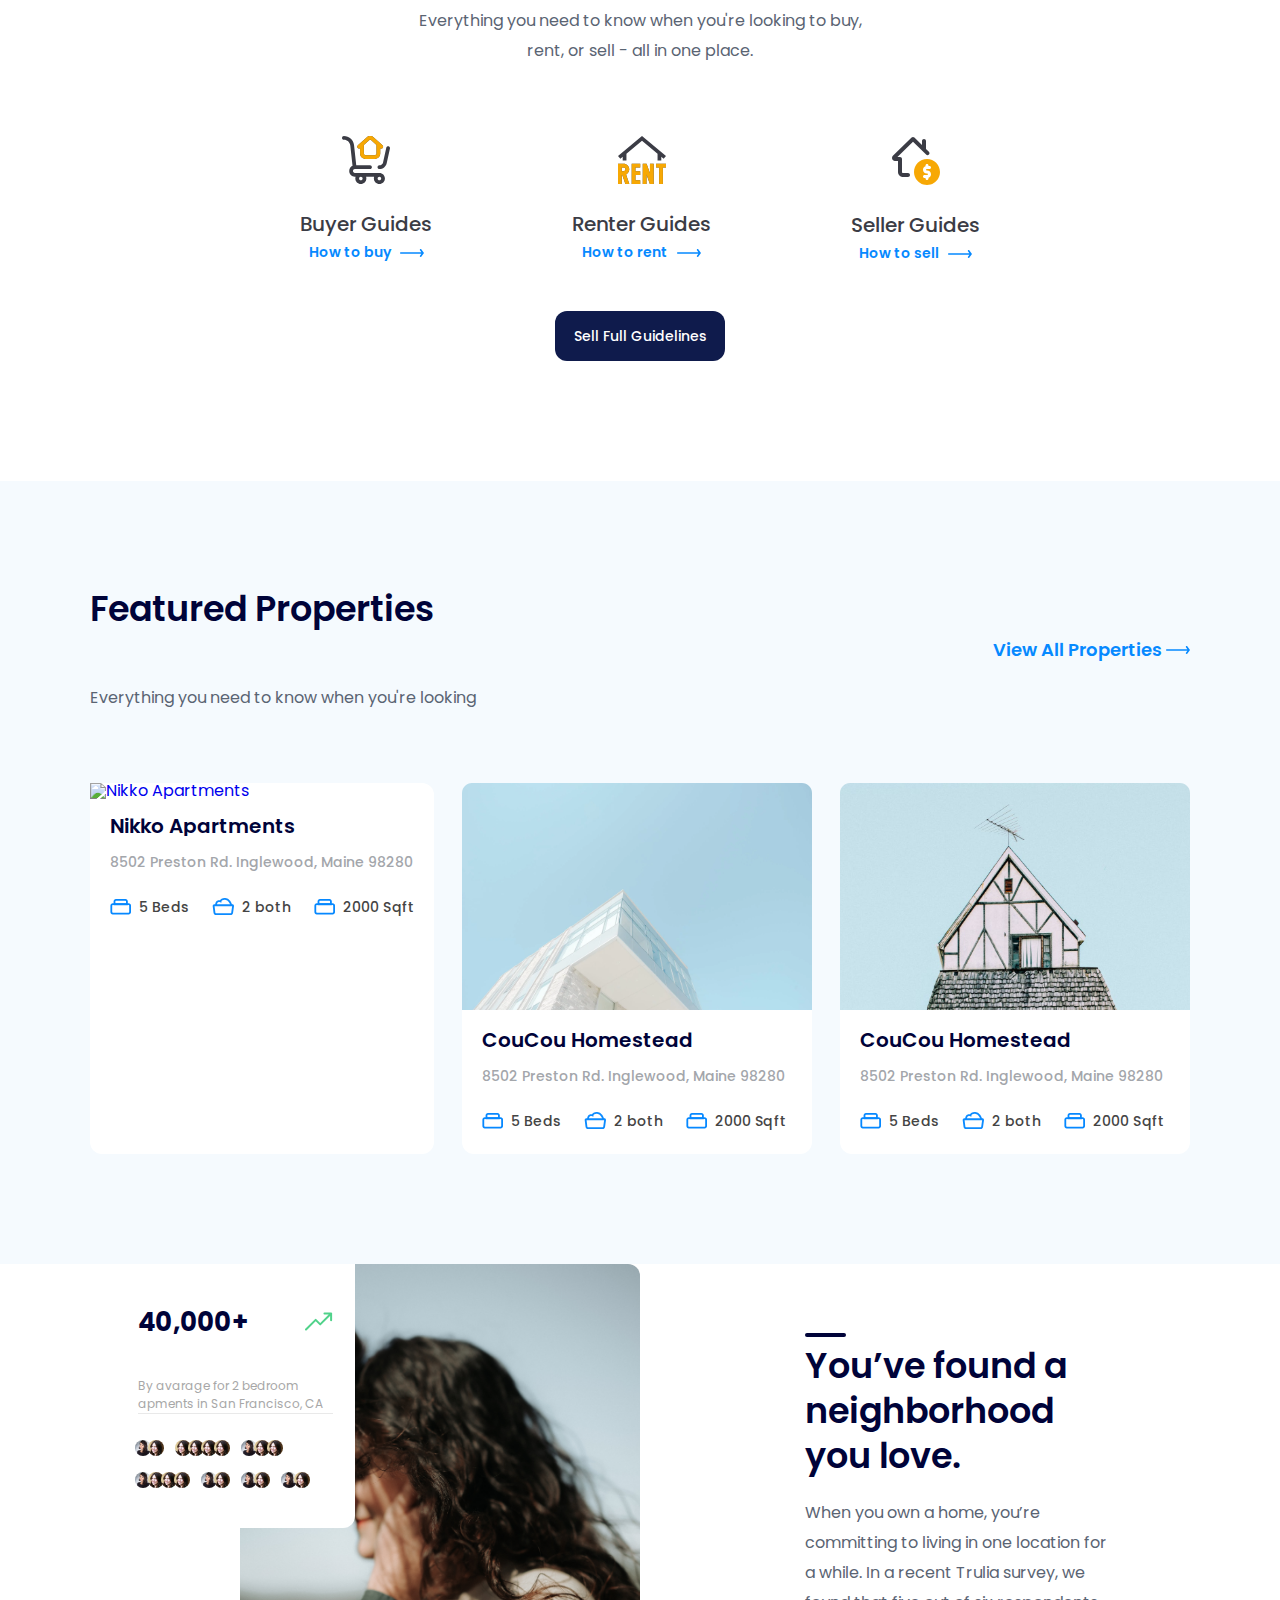
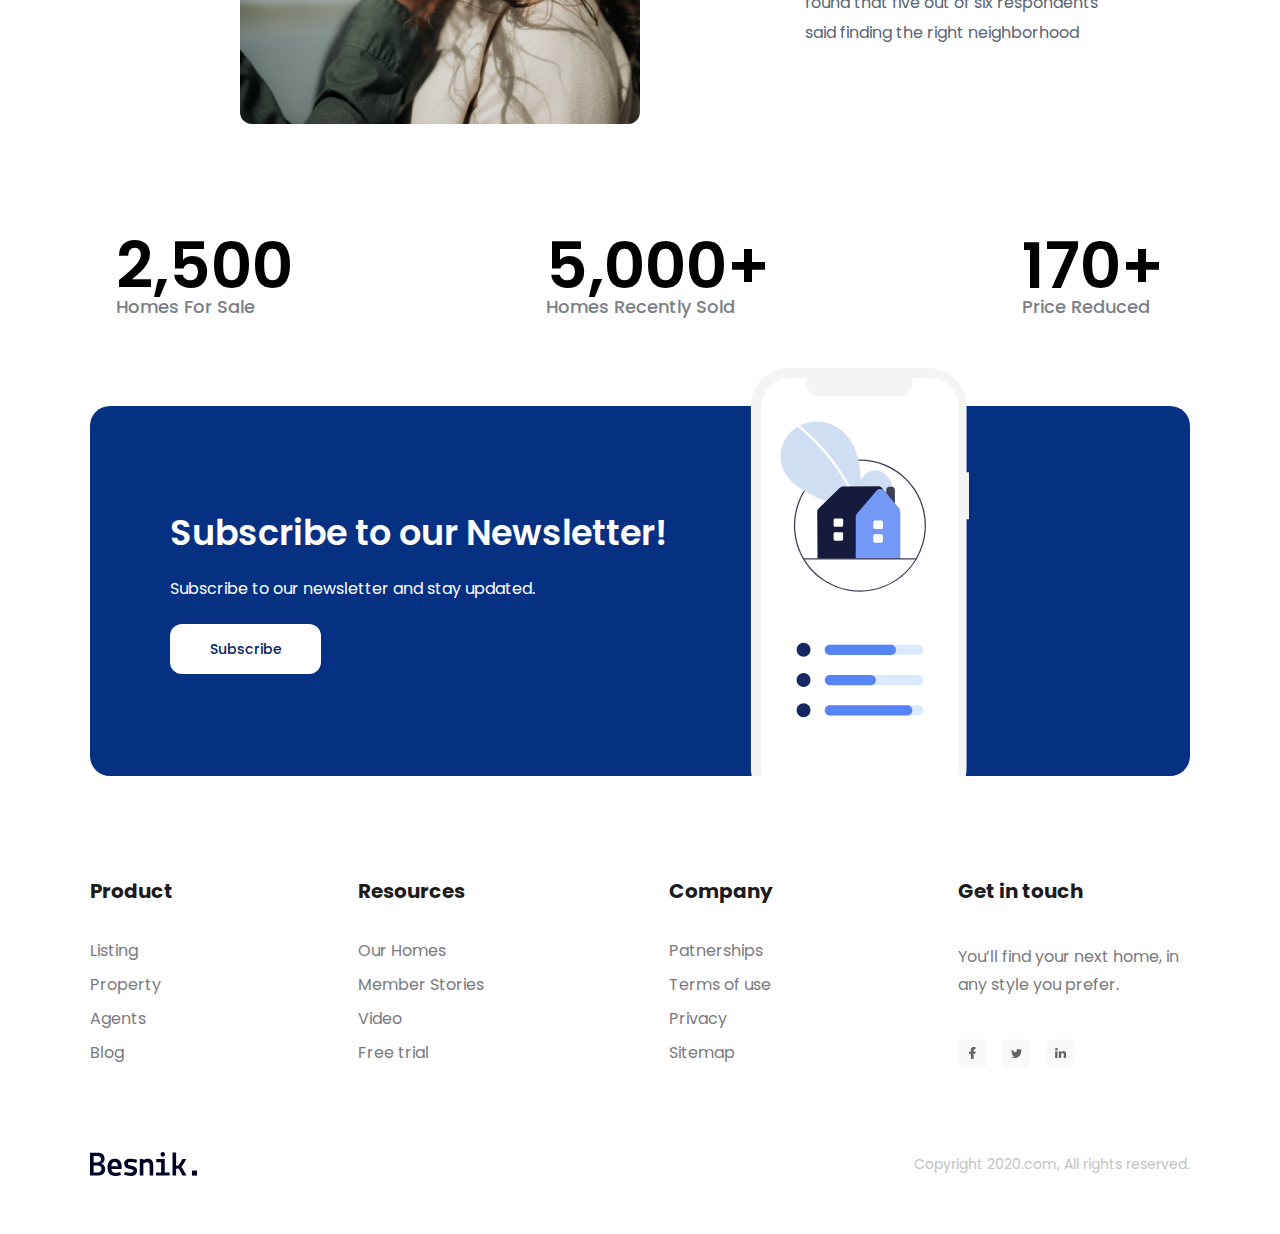
==== commit 937b8f35: "xóa style body" ====
--- a/index.html
+++ b/index.html
@@ -15,7 +15,7 @@
     />
   </head>
   <body>
-    <main style="height: 10000px">
+    <main>
       <!-- HEDER -->
       <header class="header">
         <div class="content">
